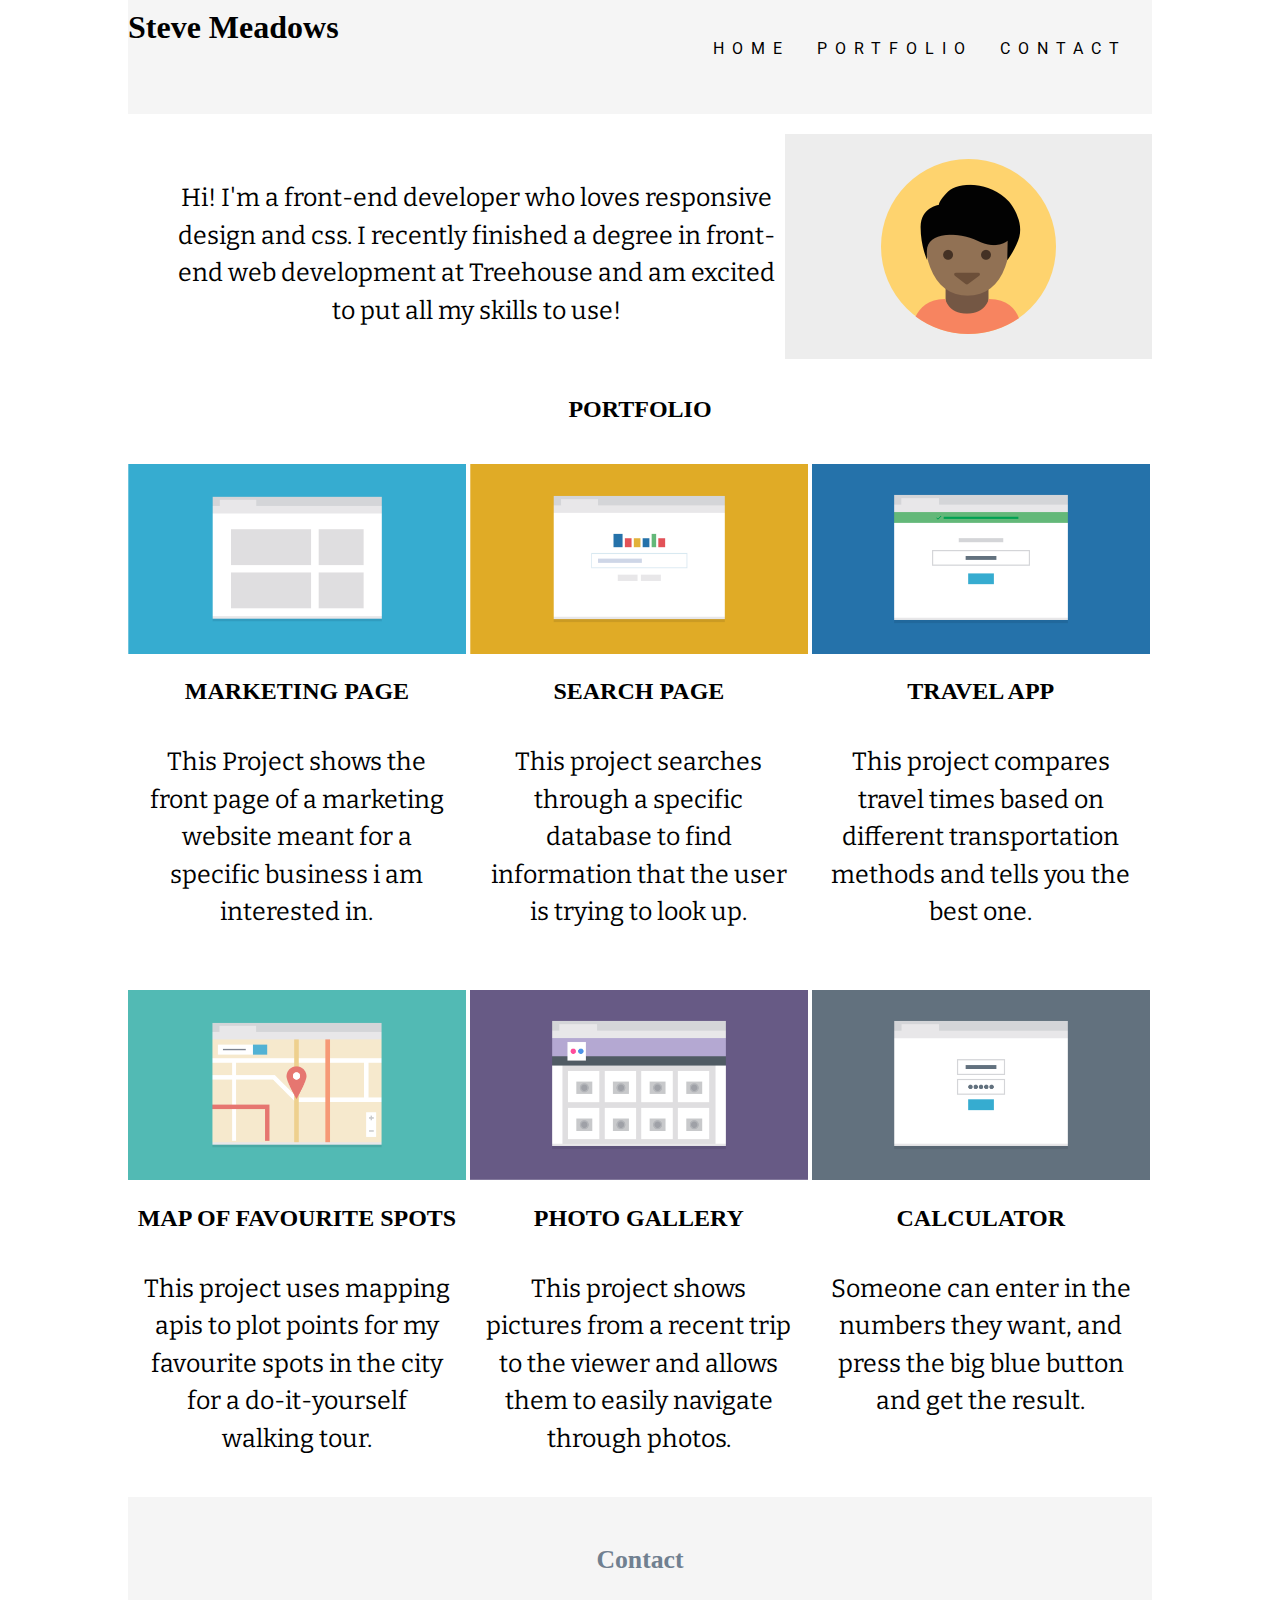
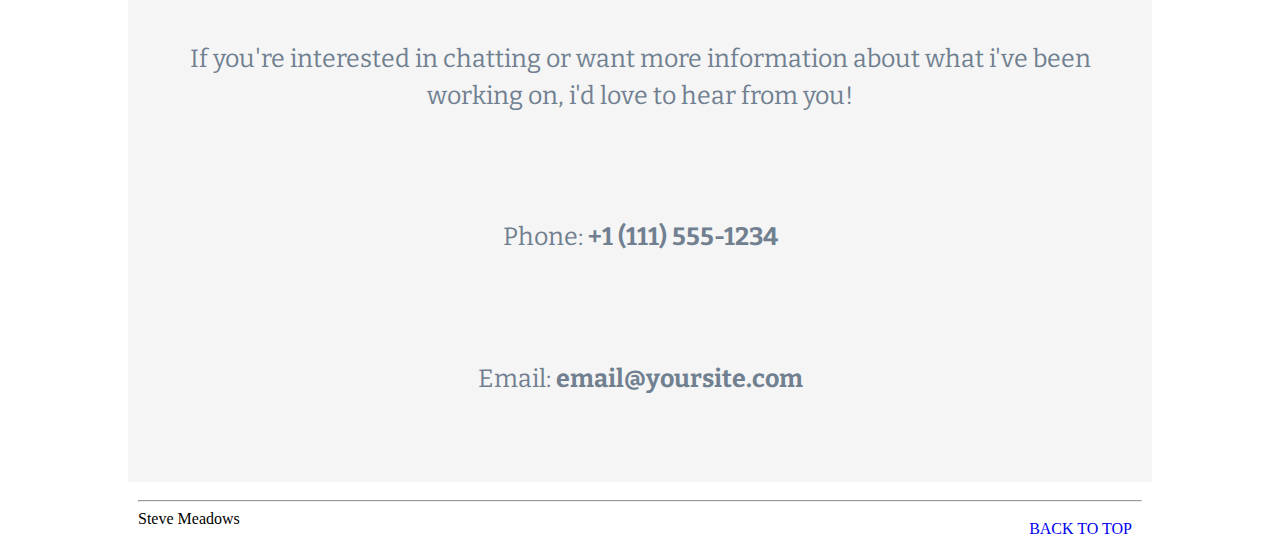
==== index.html @ d817d608 "First Upload" ====
<!DOCTYPE html>
<html lang="en">
<head>
    <meta charset="UTF-8">
    <meta name="viewport" content="width=device-width, initial-scale=1.0">
    <meta http-equiv="X-UA-Compatible" content="ie=edge">
    <link href="https://fonts.googleapis.com/css?family=Roboto:400" rel="stylesheet">
    <link href="https://fonts.googleapis.com/css?family=Bitter|Quicksand&display=swap" rel="stylesheet">
    <link href="css/style.css" rel="stylesheet">
    <title>Steve's Portfolio</title>
</head>

<body>
    <header class="primary-header" id="top">
        <div class="container">
            <h1>Steve Meadows</h1>
                <nav>
                    <ul class="top-nav">
                     <li><a href="#">Home</a></li>
                     <li><a href="#portfolio">Portfolio</a></li>
                     <li><a href="#contact">Contact</a></li>
                    </ul> 
                </nav>
                <img src="images\responsive-layout-profile.png" alt="Profile Image" class="profile">
                <p>Hi! I'm a front-end developer who loves responsive design and css. I recently finished a degree in front-end web development at Treehouse and am excited to put all my skills to use!</p>
        </div>
    </header>

    <main class="main-section">
        <div class="container">
            <h2 id="portfolio">portfolio</h2>

            <div class="market">
                <img src="images/portfolio-1.png" alt="Marketing webpage image" class="portfolio">
                <h2>Marketing Page</h2>
                <p>This Project shows the front page of a marketing website meant for a specific business i am interested in.</p>
            </div>

            <div class="search">
                <img src="images/portfolio-2.png" alt="search webpage image" class="portfolio">
                <h2>Search Page</h2>
                <p>This project searches through a specific database to find information that the user is trying to look up.</p>
            </div>

            <div class="travelapp">
               <img src="images/portfolio-3.png" alt="Image of a Travel App" class="portfolio">
               <h2>Travel App</h2>
               <p>This project compares travel times based on different transportation methods and tells you the best one.</p>
           </div>

            <div class="mapspot">
               <img src="images/portfolio-4.png" alt="Image of a map of fav spots" class="portfolio">
               <h2>Map of Favourite Spots</h2>
               <p>This project uses mapping apis to plot points for my favourite spots in the city for a do-it-yourself walking tour.</p>
            </div>

            <div class="photo">
               <img src="images/portfolio-5.png" alt="image of a photo gallery" class="portfolio">
               <h2>Photo Gallery</h2>
               <p>This project shows pictures from a recent trip to the viewer and allows them to easily navigate through photos.</p>
            </div>

            <div  class="cal">
               <img src="images/portfolio-6.png" alt="image of a calculator" class="portfolio">
               <h2>Calculator</h2>
               <p>Someone can enter in the numbers they want, and press the big blue button and get the result.</p>
            </div> 
        </div>
    </main>

    <section class="contact" id="contact">
        <div class="container">
            <h3>Contact</h3>
            <p>If you're interested in chatting or want more information about what i've been working on, i'd love to hear from you!</p>
            <p>Phone: <strong>+1 (111) 555-1234</strong></p>
            <p>Email:<strong> email@yoursite.com</strong></p>
        </div>
    </section>
   
    <footer>
        <hr>
        Steve Meadows  <a class="bottom-nav" href="#top">BACK TO TOP</a>
    </footer>
</body>
</html>
---- css/style.css ----
@import "normalize.css";

* {
    box-sizing: border-box;
}

body {
    margin: 0 auto;
    max-width: 1024px;
}

li {
    list-style: none;
    padding-left: 0;
}

a {
    text-decoration: none;
}

nav {
    font-family: Roboto, Arial, Verdana;
    font-weight: 400;
    letter-spacing: 0.5em;
    background-color: whitesmoke;
    padding: 25px;
}

h1, .top-nav {
    text-align: center;
}

h2 {
    text-align: center;
    text-transform: uppercase;

    
}

.top-nav, .top-nav li{
    width: 100%;
}

h1 a {
    color: #000;
}

.top-nav {
    margin-top: 30px;
}

.top-nav li { 
    padding: 10px 0 10px;
    margin: 5px auto;
    background: #fff;
}

.top-nav a {
    text-transform: uppercase;
    color: #000;
}


.profile,
.profile-text, img {
    max-width: 900px;
    padding-top: 20px;
    text-align: center; 
}

p {
    font-weight: 300px;
    font-size: 25px;
    font-family: 'Bitter', serif;
    padding: 4%;
    line-height: 1.5em;
    text-align: center;
}

.portfolio, 
.portfolio img {
    max-width: 100%;
    text-align: center;
}

.portfolio p {
    padding: 20px;
    max-width: 900px;
    text-align: center;
    font-size: 22px;
    font-family: Roboto, Arial, Verdana;
}

.contact {
    background-color: whitesmoke;
    text-align: center;
    padding: 20px;
    color: slategray;
    font-size: 22px;
    line-height: 1.5em;
}

.bottom-nav {
    float: right;
}
footer,
.bottom-nav {
    padding: 10px;
}




@media (min-width: 768px) {
    .top-nav {
        margin-top: 0;
    }

    .top-nav li {
        display: inline-block;
        width: auto;
        margin-right: 15px;
        background-color: transparent;
    }

    .top-nav li:last-child {
        margin-right: 0;
    }

    .top-nav a {
        color: #000;
    }

    .market,
    .search,
    .travelapp,
    .mapspot,
    .photo,
    .cal {
        display: inline-block;
        max-width: 33%;
        vertical-align: top;
    }
}

@media (min-width: 1024px) {
    h1{
        float: left;
        text-align: left;
        height: 12px;
        line-height: 12px;
    }

    .top-nav {
        text-align: right;
    }
    
    .profile {
        float: right;
    }

    .profile-text {
        float: left;
        text-align: left;
    }

}
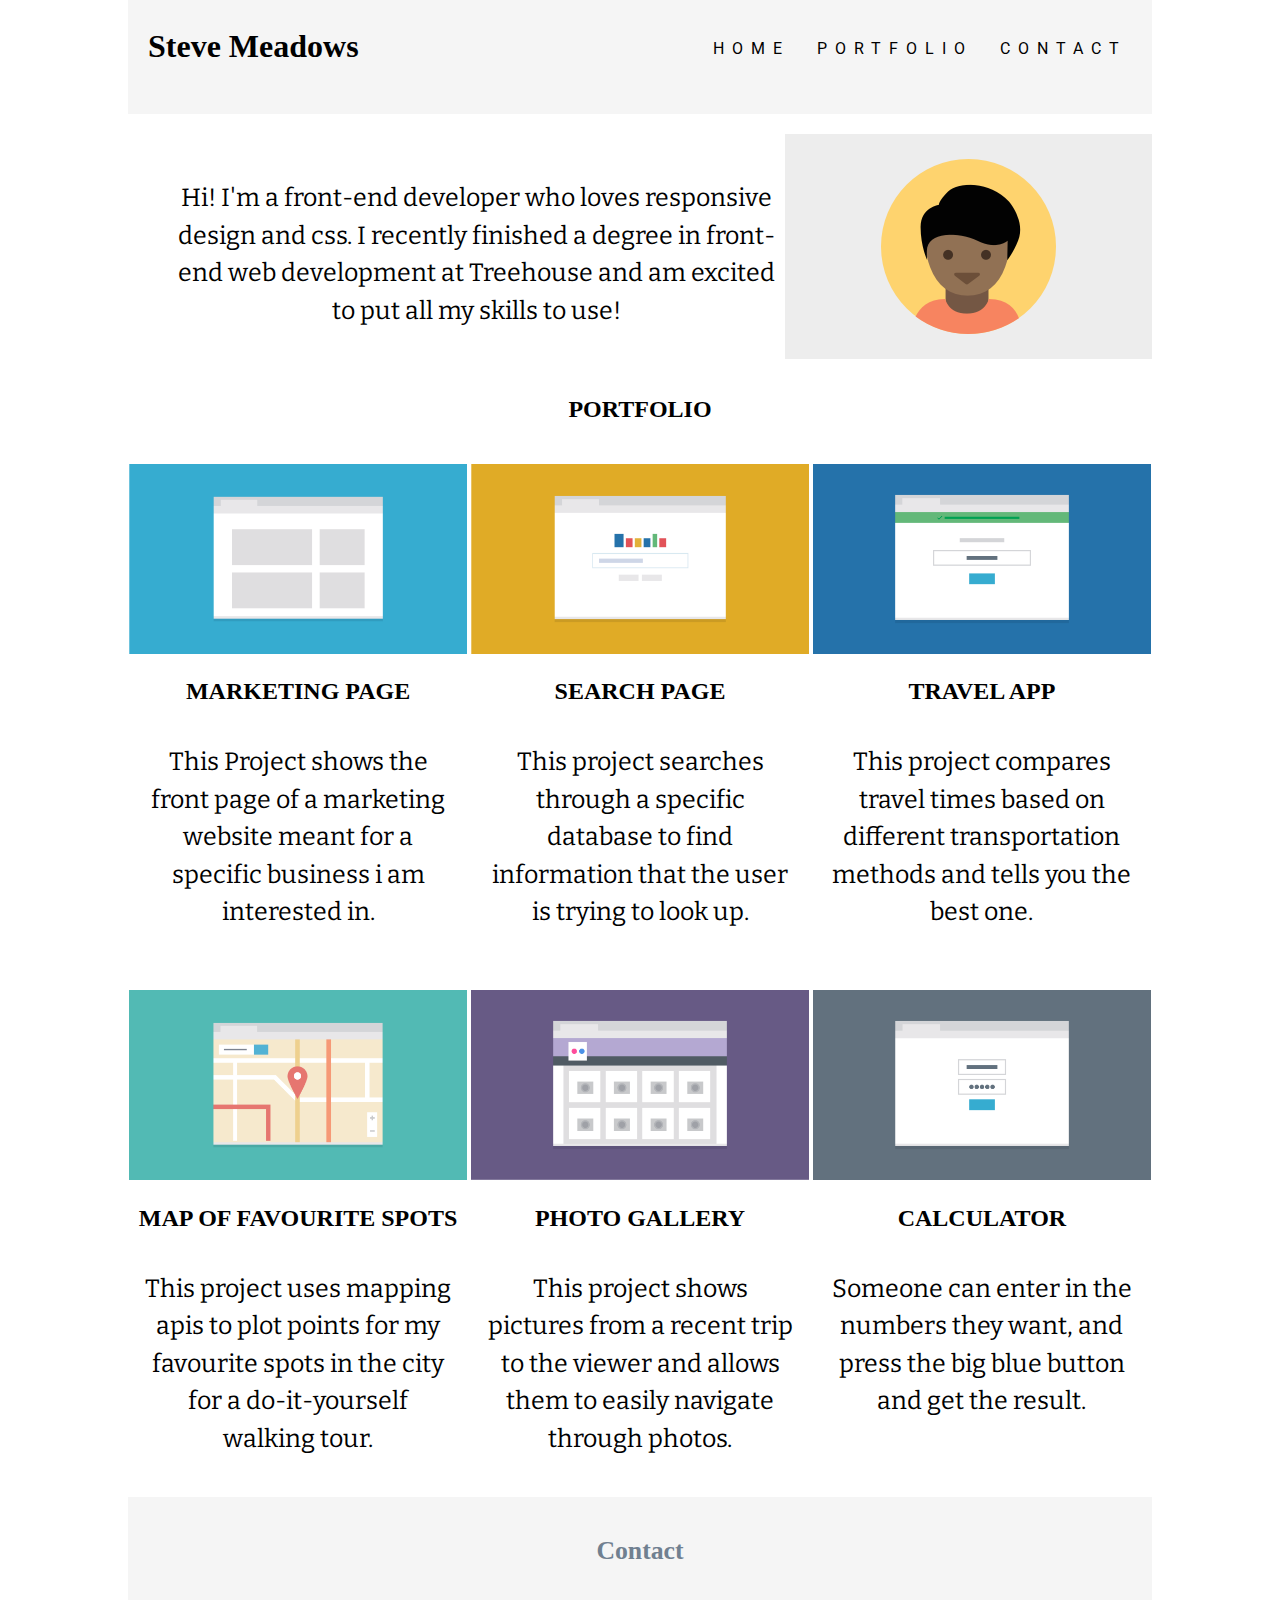
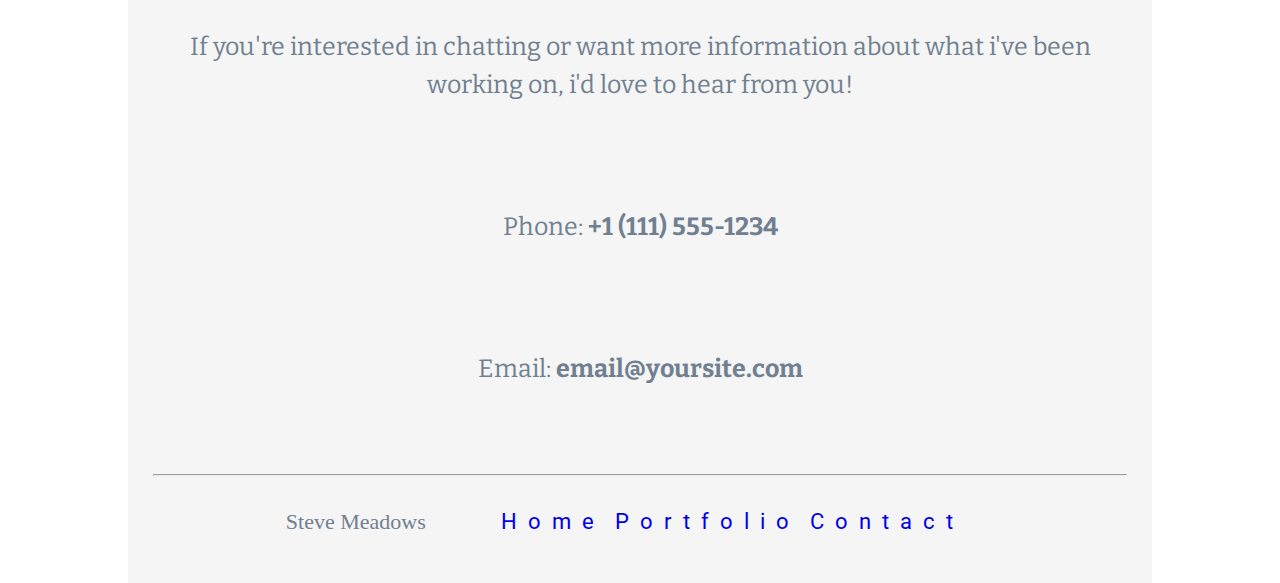
==== commit 8a50b9f1: "2nd update" ====
--- a/index.html
+++ b/index.html
@@ -75,11 +75,20 @@
             <p>Phone: <strong>+1 (111) 555-1234</strong></p>
             <p>Email:<strong> email@yoursite.com</strong></p>
         </div>
-    </section>
-   
+    
     <footer>
         <hr>
         Steve Meadows  <a class="bottom-nav" href="#top">BACK TO TOP</a>
+        
+        <nav class="nav-bottom">
+            <ul>
+                <li><a href="#top">Home</a></li>
+                <li><a href="#portfolio">Portfolio</a></li>
+                <li><a href="#contact">Contact</a></li>
+            </ul>
+        </nav>
+        </div>
     </footer>
+</section>
 </body>
 </html>--- a/css/style.css
+++ b/css/style.css
@@ -94,10 +94,10 @@
 .contact {
     background-color: whitesmoke;
     text-align: center;
-    padding: 20px;
+    padding: 15px;
     color: slategray;
     font-size: 22px;
-    line-height: 1.5em;
+    line-height: 1.2em;
 }
 
 .bottom-nav {
@@ -108,6 +108,19 @@
     padding: 10px;
 }
 
+.nav-bottom {
+    overflow: hidden;
+    transition: 0.7s all;
+    display: none;
+}
+
+/* Float Clearfix ------------------ */
+
+.group:after {
+    content: "";
+    display: table;
+    clear: both;
+  }
 
 
 
@@ -141,6 +154,29 @@
         max-width: 33%;
         vertical-align: top;
     }
+
+    .container {
+        width: 100%;
+        margin: 0 auto;
+        text-align: center;
+    }
+    .nav-bottom {
+        display: inline;
+        text-decoration: none;
+        list-style-type: none;
+    }
+
+    .nav-bottom ul {
+        display: inline-flex;
+    }
+    .nav-bottom a {
+        text-decoration:  none;
+        padding: 5px;
+    }
+
+    .bottom-nav {
+        display: none;
+    }
 }
 
 @media (min-width: 1024px) {
@@ -149,6 +185,8 @@
         text-align: left;
         height: 12px;
         line-height: 12px;
+        padding-left: 20px;
+        padding-top: 19px;
     }
 
     .top-nav {
@@ -159,7 +197,7 @@
         float: right;
     }
 
-    .profile-text {
+    .portfolio p {
         float: left;
         text-align: left;
     }
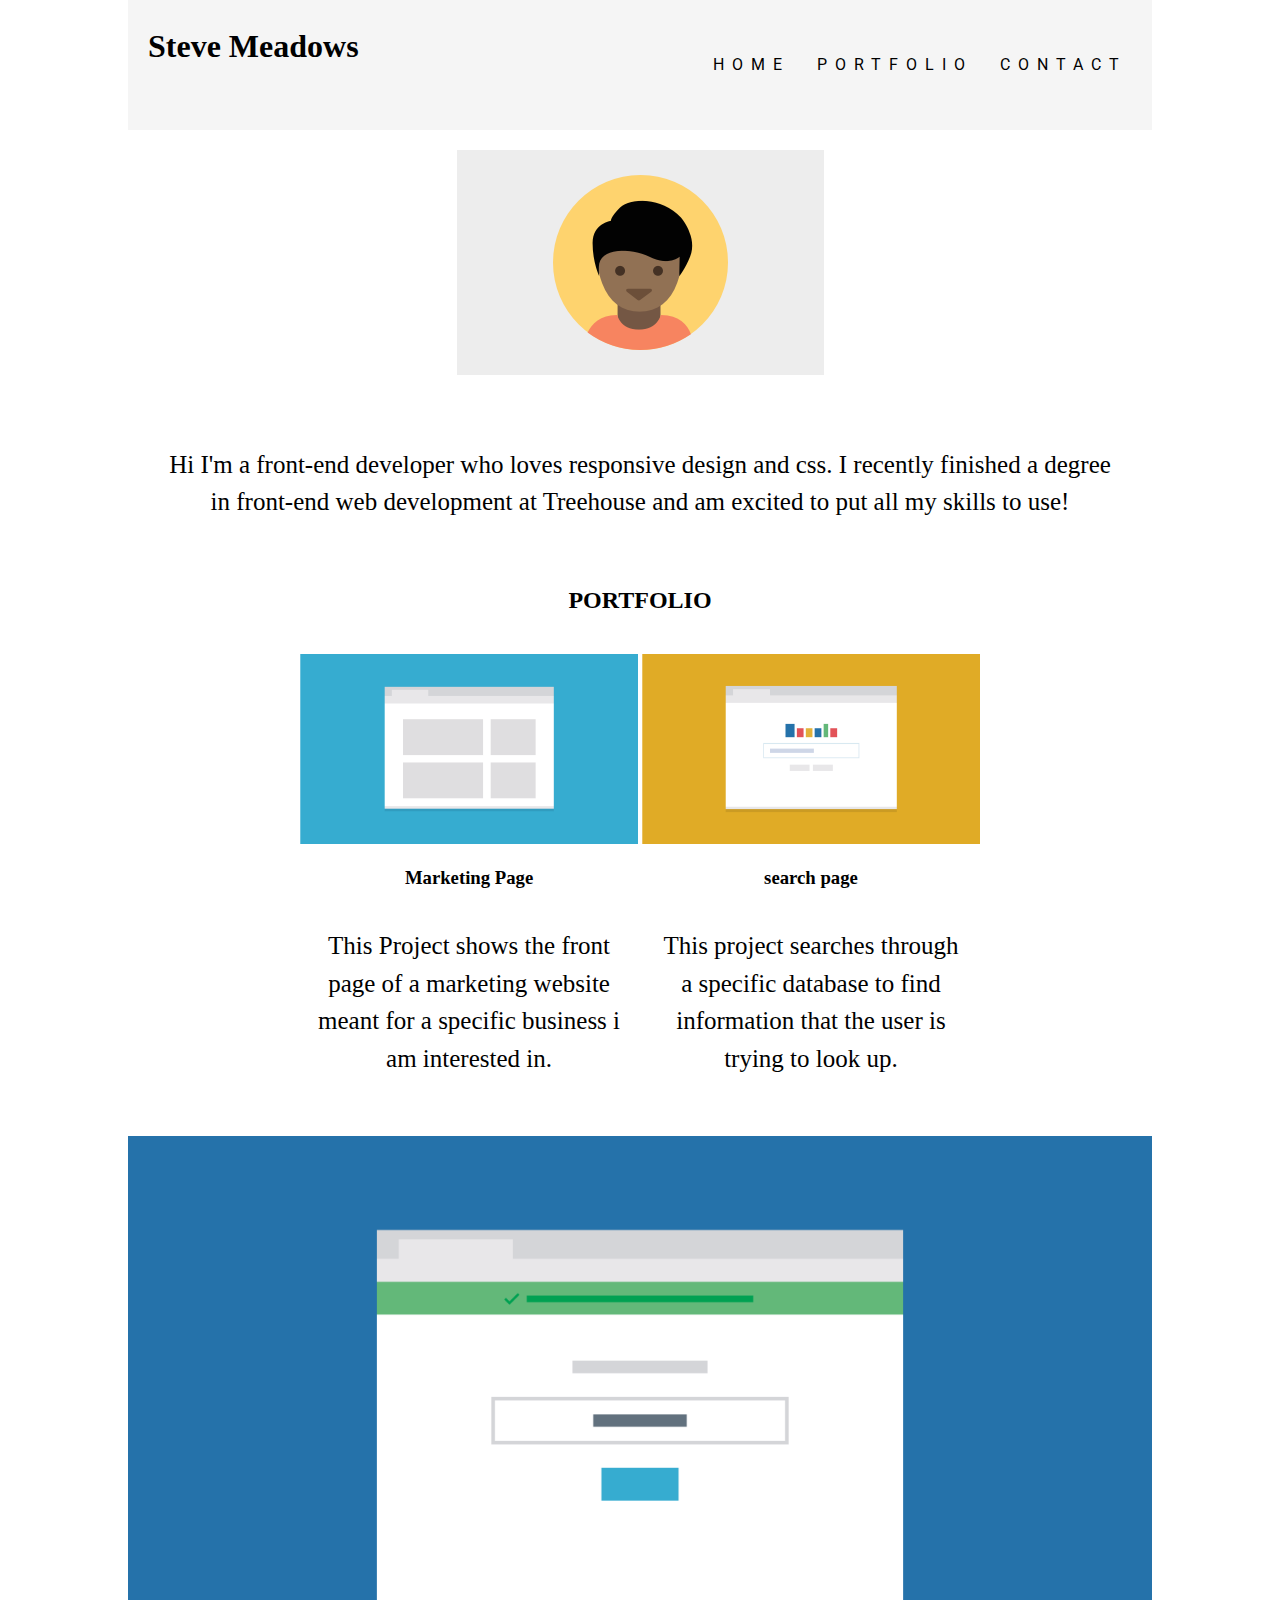
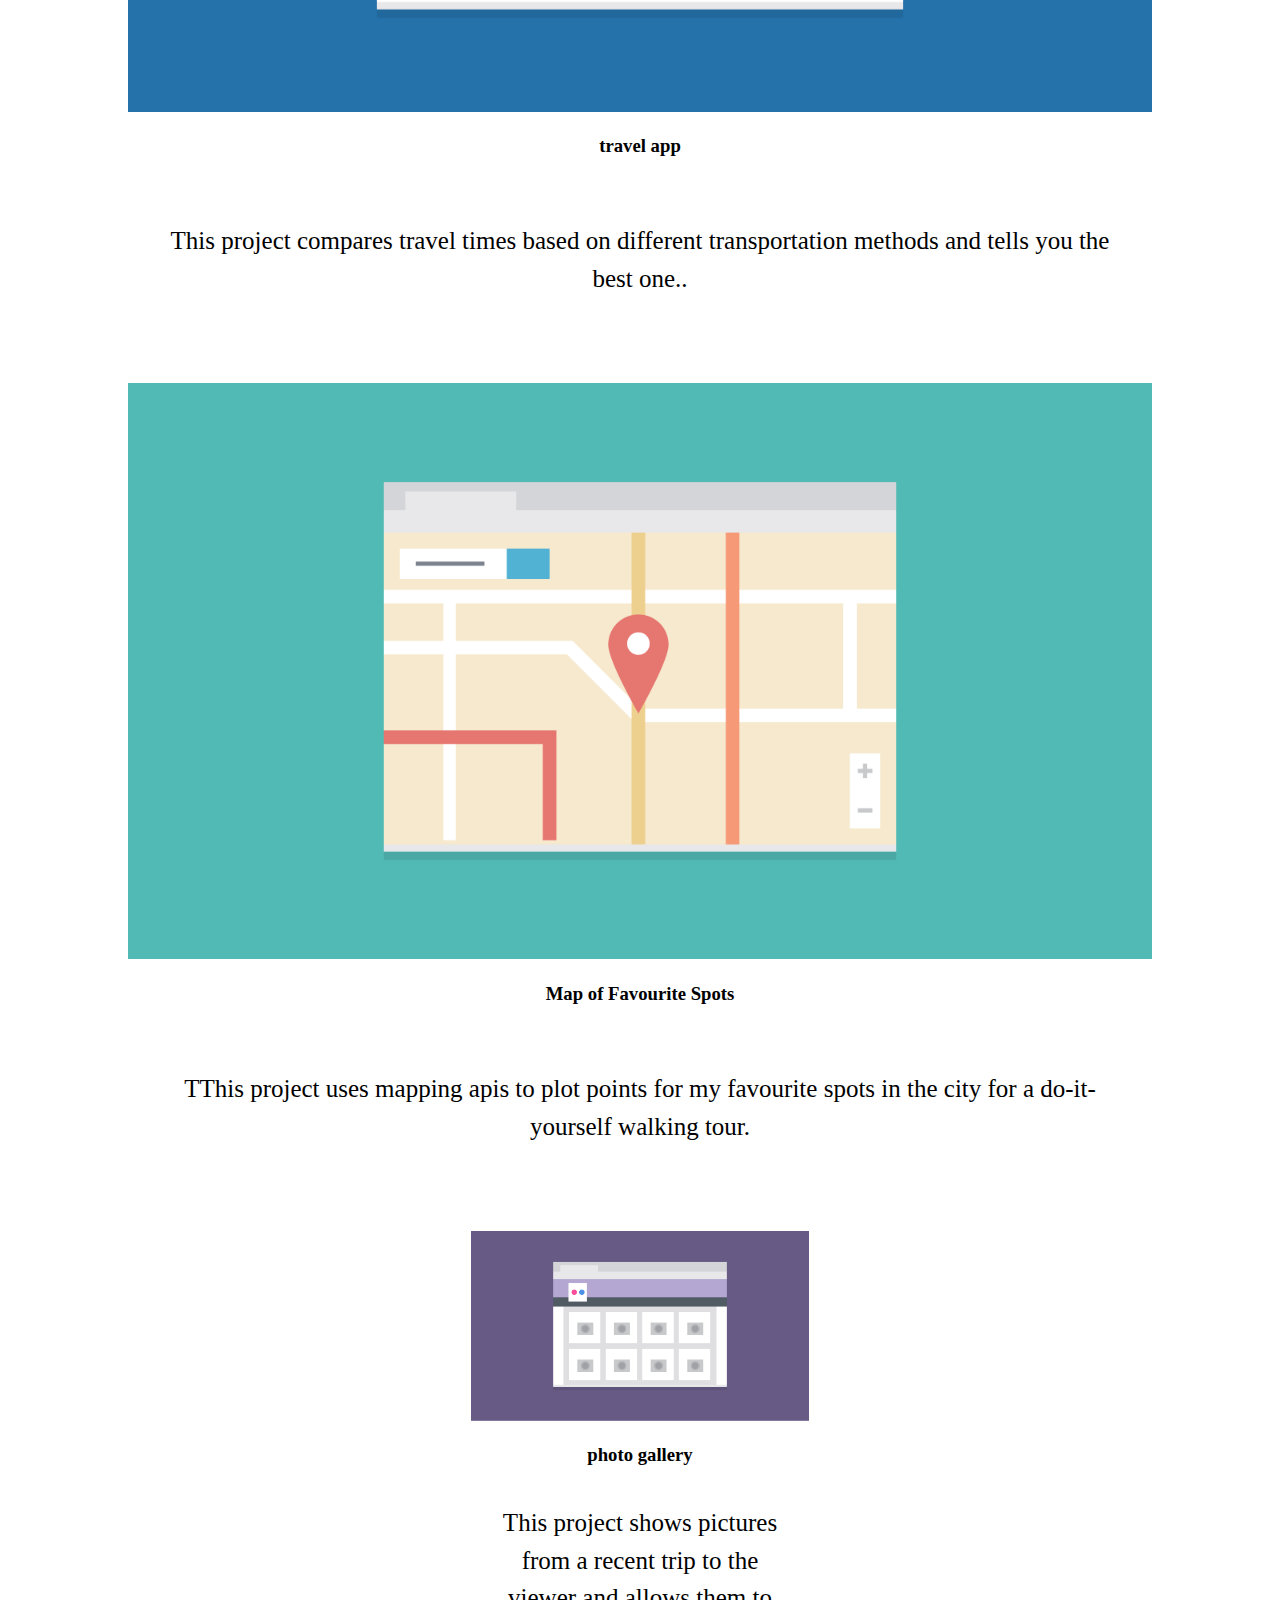
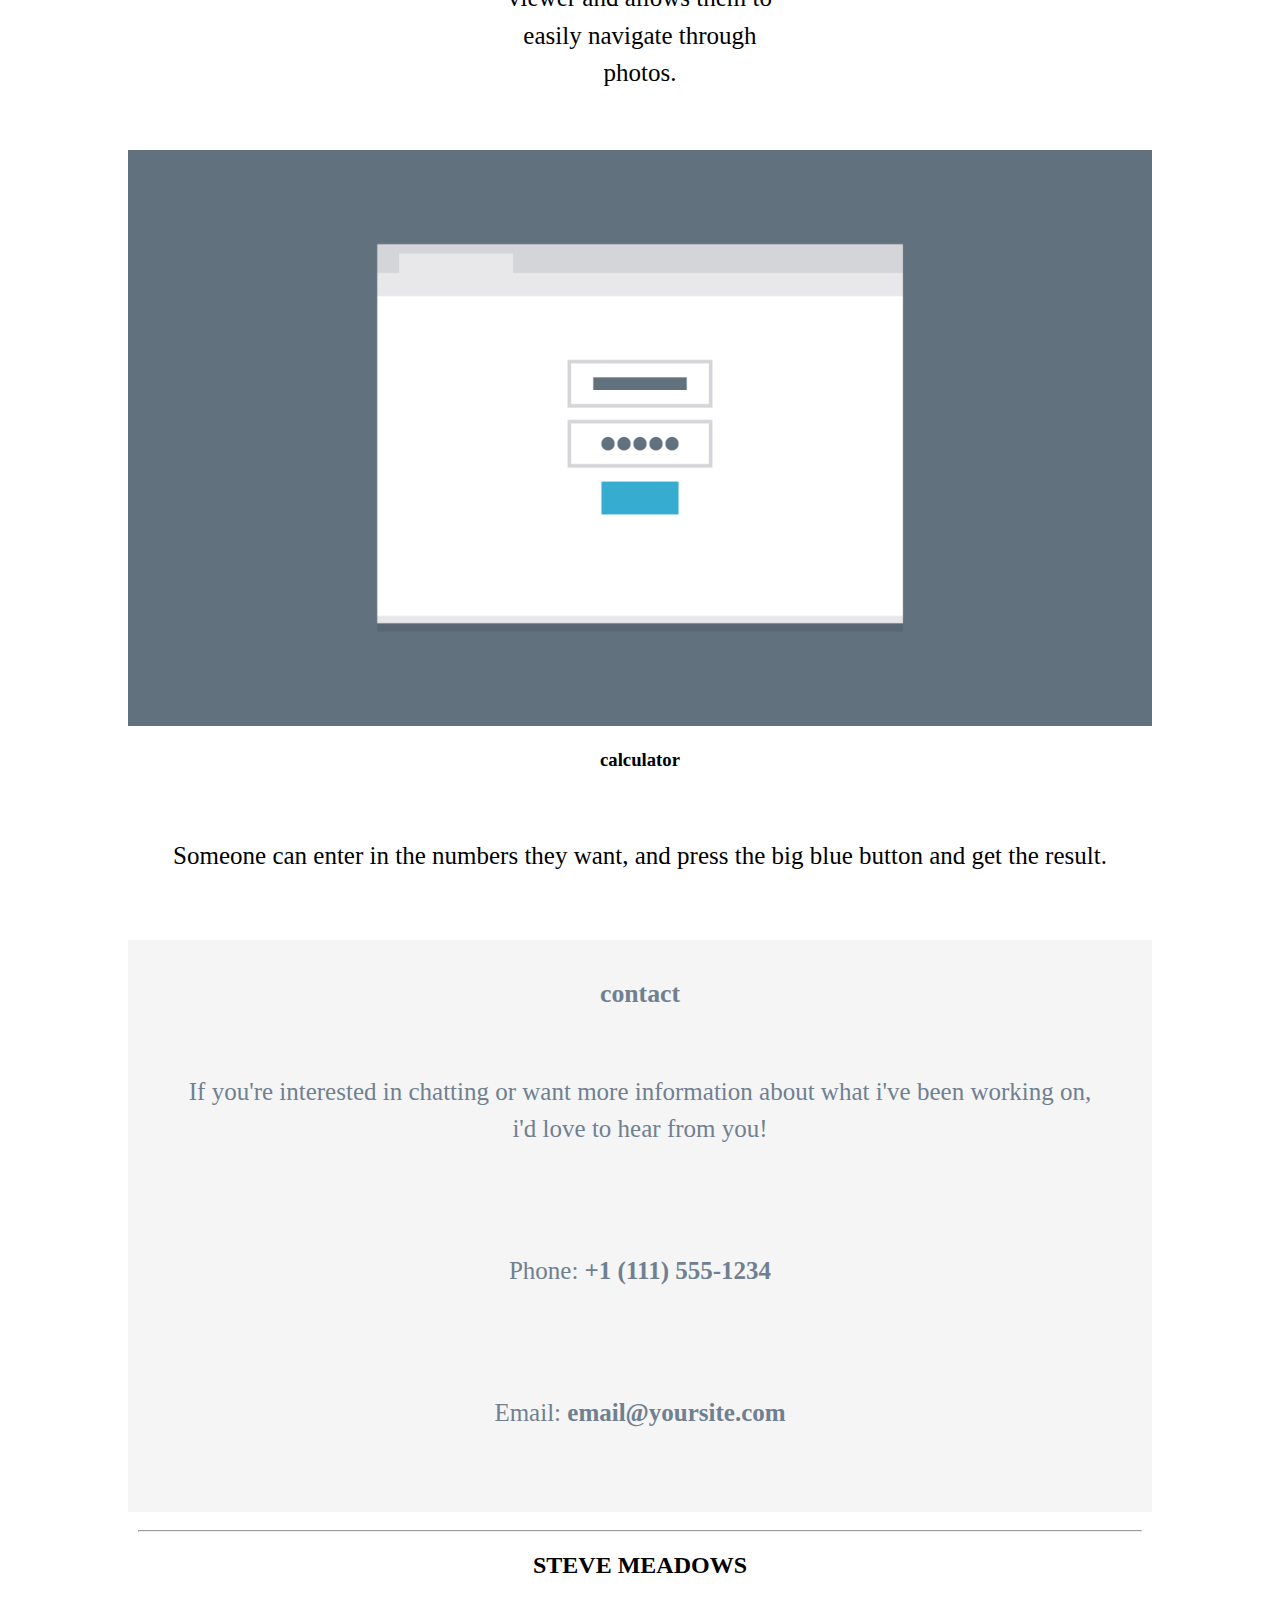
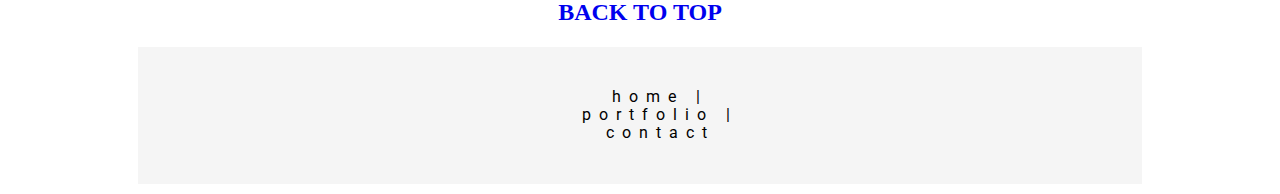
==== commit 0eeacf7d: "changes" ====
--- a/index.html
+++ b/index.html
@@ -1,94 +1,85 @@
 <!DOCTYPE html>
 <html lang="en">
-<head>
-    <meta charset="UTF-8">
-    <meta name="viewport" content="width=device-width, initial-scale=1.0">
-    <meta http-equiv="X-UA-Compatible" content="ie=edge">
-    <link href="https://fonts.googleapis.com/css?family=Roboto:400" rel="stylesheet">
-    <link href="https://fonts.googleapis.com/css?family=Bitter|Quicksand&display=swap" rel="stylesheet">
-    <link href="css/style.css" rel="stylesheet">
-    <title>Steve's Portfolio</title>
-</head>
+    <head>
+        <meta charset="UTF-8">
+        <meta name="viewport" content="width=device-width, initial-scale=1.0">
+        <meta http-equiv="X-UA-Compatible" content="ie=edge">
+        <link href="https://fonts.googleapis.com/css?family=Roboto:400" rel="stylesheet">
+        <link href="https://fonts.googleapis.com/css?family=Ubuntu&display=swap" rel="stylesheet">
+        <link href="css/style.css" rel="stylesheet">
+        <title>Steve's Portfolio</title>
+    </head>
 
-<body>
-    <header class="primary-header" id="top">
-        <div class="container">
-            <h1>Steve Meadows</h1>
-                <nav>
-                    <ul class="top-nav">
-                     <li><a href="#">Home</a></li>
-                     <li><a href="#portfolio">Portfolio</a></li>
-                     <li><a href="#contact">Contact</a></li>
-                    </ul> 
+    <body>
+        <header class="primary-header">
+            <div class="container clearfix">
+                <h1>Steve Meadows</h1>
+                <nav class="top-nav">
+                    <ul>
+                        <li><a href="#">Home</a></li>
+                        <li><a href="#portfolio">portfolio</a></li>
+                        <li><a href="#contact">contact</a></li>
+                    </ul>
                 </nav>
-                <img src="images\responsive-layout-profile.png" alt="Profile Image" class="profile">
-                <p>Hi! I'm a front-end developer who loves responsive design and css. I recently finished a degree in front-end web development at Treehouse and am excited to put all my skills to use!</p>
-        </div>
-    </header>
-
-    <main class="main-section">
-        <div class="container">
-            <h2 id="portfolio">portfolio</h2>
-
-            <div class="market">
-                <img src="images/portfolio-1.png" alt="Marketing webpage image" class="portfolio">
-                <h2>Marketing Page</h2>
-                <p>This Project shows the front page of a marketing website meant for a specific business i am interested in.</p>
+                <img class="hero-image" src="images/responsive-layout-profile.png" alt="Profile Picture">
+                <p class="hero-text">Hi I'm a front-end developer who loves responsive design and css. I recently finished a degree in front-end web development at Treehouse and am excited to put all my skills to use!</p>
             </div>
-
-            <div class="search">
-                <img src="images/portfolio-2.png" alt="search webpage image" class="portfolio">
-                <h2>Search Page</h2>
-                <p>This project searches through a specific database to find information that the user is trying to look up.</p>
+        </header>
+        <main class="main-content">
+            <div class="portfolio-main container">
+                <h2>portfolio</h2>
+                
+                <div class="market">
+                    <img src="images/portfolio-1.png" alt="Image of marketing website" class="portfolio">
+                    <h3>Marketing Page</h3>
+                    <p>This Project shows the front page of a marketing website meant for a specific business i am interested in.</p>
+                </div>
+                <div class="search">
+                    <img src="images/portfolio-2.png" alt="Image of a search page" class="portfolio">
+                    <h3>search page</h3>
+                    <p>This project searches through a specific database to find information that the user is trying to look up.</p>
+                </div>
+                <div class="travel">
+                    <img src="images/portfolio-3.png" alt="Image of a travel app" class="portfolio">
+                    <h3>travel app</h3>
+                    <p>This project compares travel times based on different transportation methods and tells you the best one..</p>
+                </div>
+                <div class="spot">
+                    <img src="images/portfolio-4.png" alt="Image of a favourite spot map" class="portfolio">
+                    <h3>Map of Favourite Spots</h3>
+                    <p>TThis project uses mapping apis to plot points for my favourite spots in the city for a do-it-yourself walking tour.</p>
+                </div>
+                <div class="photo">
+                    <img src="images/portfolio-5.png" alt="Image of a photo gallery" class="portfolio">
+                    <h3>photo gallery</h3>
+                    <p>This project shows pictures from a recent trip to the viewer and allows them to easily navigate through photos.</p>
+                </div>
+                <div class="calc">
+                    <img src="images/portfolio-6.png" alt="Image of an online calculator" class="portfolio">
+                    <h3>calculator</h3>
+                    <p>Someone can enter in the numbers they want, and press the big blue button and get the result.</p>
+                </div>
             </div>
-
-            <div class="travelapp">
-               <img src="images/portfolio-3.png" alt="Image of a Travel App" class="portfolio">
-               <h2>Travel App</h2>
-               <p>This project compares travel times based on different transportation methods and tells you the best one.</p>
-           </div>
-
-            <div class="mapspot">
-               <img src="images/portfolio-4.png" alt="Image of a map of fav spots" class="portfolio">
-               <h2>Map of Favourite Spots</h2>
-               <p>This project uses mapping apis to plot points for my favourite spots in the city for a do-it-yourself walking tour.</p>
-            </div>
-
-            <div class="photo">
-               <img src="images/portfolio-5.png" alt="image of a photo gallery" class="portfolio">
-               <h2>Photo Gallery</h2>
-               <p>This project shows pictures from a recent trip to the viewer and allows them to easily navigate through photos.</p>
-            </div>
-
-            <div  class="cal">
-               <img src="images/portfolio-6.png" alt="image of a calculator" class="portfolio">
-               <h2>Calculator</h2>
-               <p>Someone can enter in the numbers they want, and press the big blue button and get the result.</p>
-            </div> 
-        </div>
-    </main>
-
-    <section class="contact" id="contact">
-        <div class="container">
-            <h3>Contact</h3>
+        </main>
+        <div class="container contact">
+            <h3>contact</h3>
             <p>If you're interested in chatting or want more information about what i've been working on, i'd love to hear from you!</p>
             <p>Phone: <strong>+1 (111) 555-1234</strong></p>
-            <p>Email:<strong> email@yoursite.com</strong></p>
+            <p>Email: <strong>email@yoursite.com</strong></p>
         </div>
-    
-    <footer>
-        <hr>
-        Steve Meadows  <a class="bottom-nav" href="#top">BACK TO TOP</a>
-        
-        <nav class="nav-bottom">
-            <ul>
-                <li><a href="#top">Home</a></li>
-                <li><a href="#portfolio">Portfolio</a></li>
-                <li><a href="#contact">Contact</a></li>
-            </ul>
-        </nav>
-        </div>
-    </footer>
-</section>
-</body>
+        <footer class="footer">
+            <hr>
+            <div class="container">
+                <h2>Steve Meadows</h2>
+                <h2 class="top" id="#top"><a href="#">back to top</a></h2>
+                <nav class="footer-nav clearfix">
+                    <ul>
+                        <li>home | </li> 
+                        <li>portfolio |</li>
+                        <li>contact</li>
+                    </ul>
+                </nav>
+            </div>
+        </footer>
+    </body>
 </html>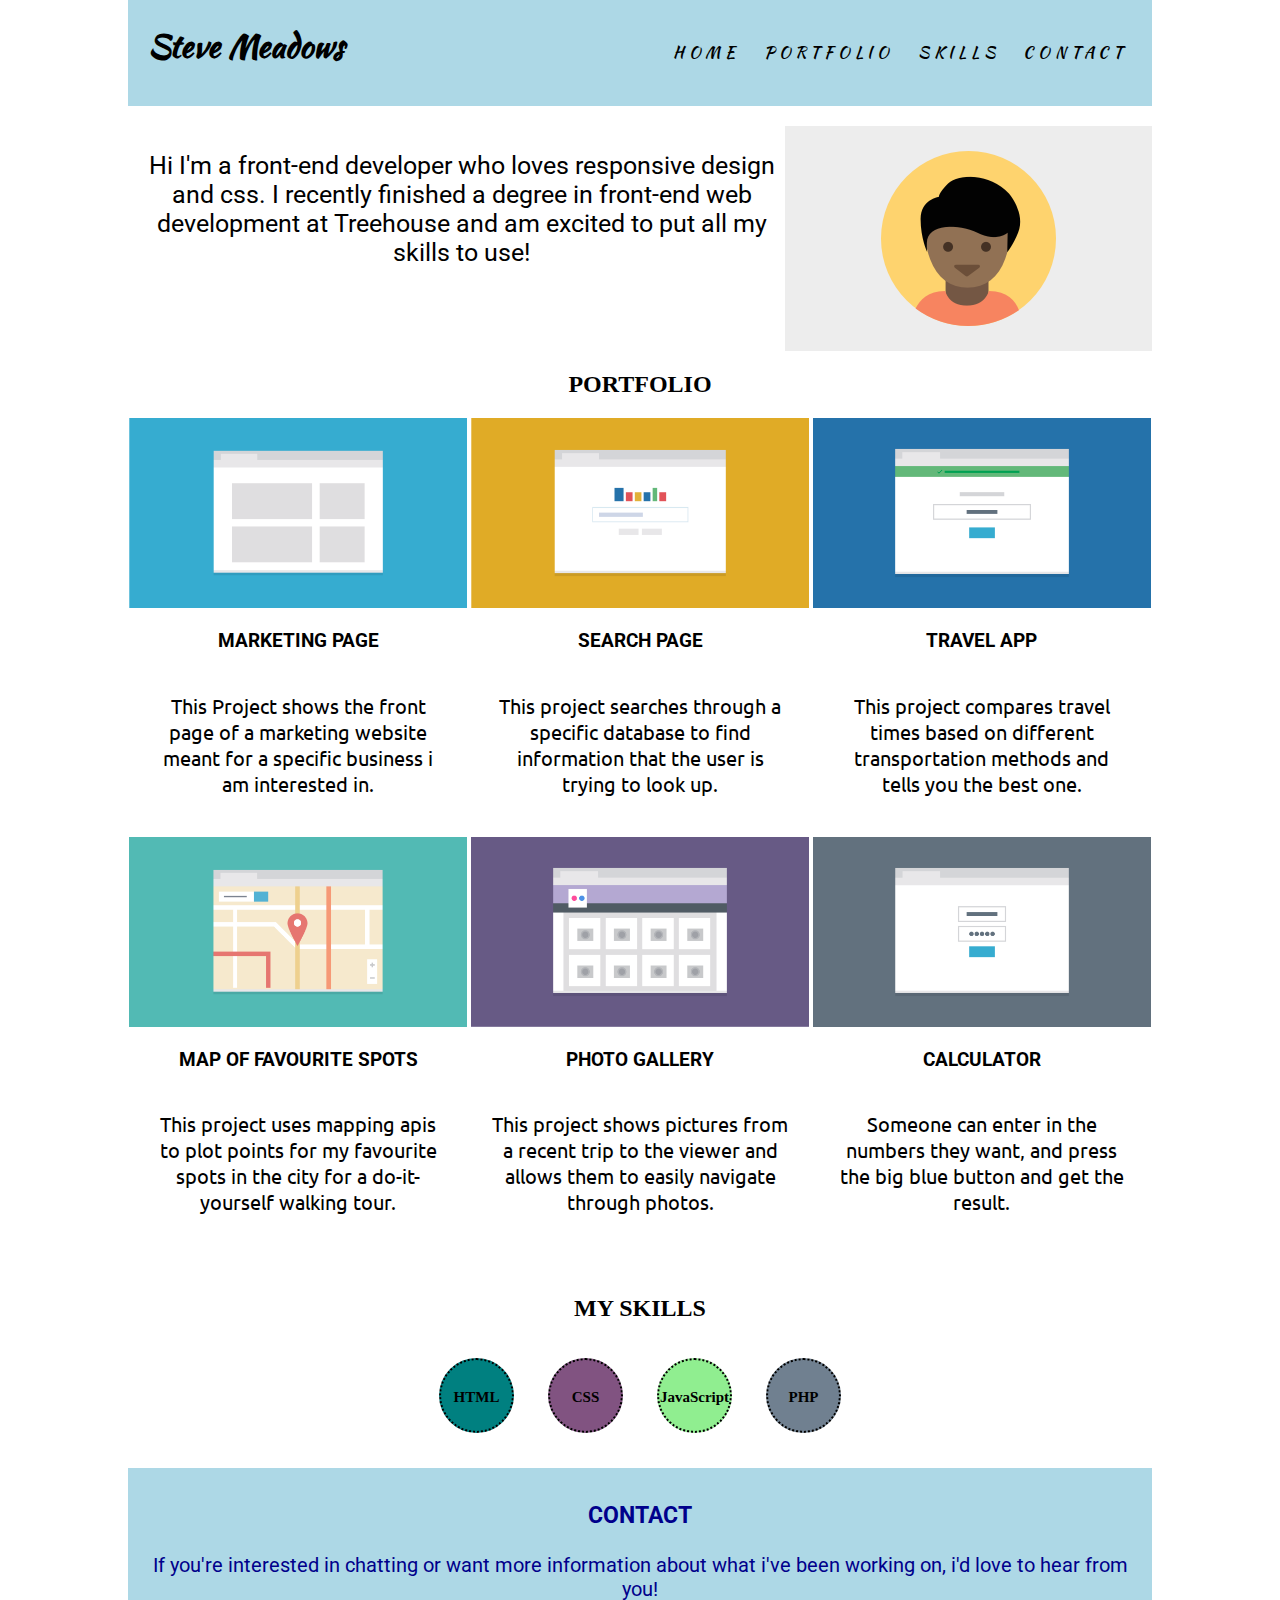
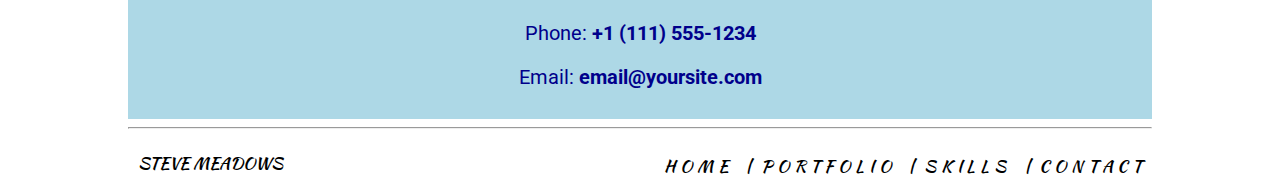
==== commit b69b2e69: "final upload" ====
--- a/index.html
+++ b/index.html
@@ -6,18 +6,20 @@
         <meta http-equiv="X-UA-Compatible" content="ie=edge">
         <link href="https://fonts.googleapis.com/css?family=Roboto:400" rel="stylesheet">
         <link href="https://fonts.googleapis.com/css?family=Ubuntu&display=swap" rel="stylesheet">
+        <link href="https://fonts.googleapis.com/css?family=Kaushan+Script&display=swap" rel="stylesheet">
         <link href="css/style.css" rel="stylesheet">
         <title>Steve's Portfolio</title>
     </head>
 
     <body>
-        <header class="primary-header">
+        <header class="primary-header" id="top">
             <div class="container clearfix">
                 <h1>Steve Meadows</h1>
                 <nav class="top-nav">
                     <ul>
                         <li><a href="#">Home</a></li>
                         <li><a href="#portfolio">portfolio</a></li>
+                        <li><a href="#skills">skills</a></li>
                         <li><a href="#contact">contact</a></li>
                     </ul>
                 </nav>
@@ -26,7 +28,7 @@
             </div>
         </header>
         <main class="main-content">
-            <div class="portfolio-main container">
+            <div class="portfolio-main container" id="portfolio">
                 <h2>portfolio</h2>
                 
                 <div class="market">
@@ -42,12 +44,12 @@
                 <div class="travel">
                     <img src="images/portfolio-3.png" alt="Image of a travel app" class="portfolio">
                     <h3>travel app</h3>
-                    <p>This project compares travel times based on different transportation methods and tells you the best one..</p>
+                    <p>This project compares travel times based on different transportation methods and tells you the best one.</p>
                 </div>
                 <div class="spot">
                     <img src="images/portfolio-4.png" alt="Image of a favourite spot map" class="portfolio">
                     <h3>Map of Favourite Spots</h3>
-                    <p>TThis project uses mapping apis to plot points for my favourite spots in the city for a do-it-yourself walking tour.</p>
+                    <p>This project uses mapping apis to plot points for my favourite spots in the city for a do-it-yourself walking tour.</p>
                 </div>
                 <div class="photo">
                     <img src="images/portfolio-5.png" alt="Image of a photo gallery" class="portfolio">
@@ -60,8 +62,15 @@
                     <p>Someone can enter in the numbers they want, and press the big blue button and get the result.</p>
                 </div>
             </div>
+            <div class="container skills" id="skills">
+                <h2>My Skills</h2>
+                <p class="circle circle1"><strong>HTML</strong></p>
+                <p class="circle circle2"><strong>CSS</strong></p>
+                <p class="circle circle3"><strong>JavaScript</strong></p>
+                <p class="circle circle4"><strong>PHP</strong></p>
+            </div>
         </main>
-        <div class="container contact">
+        <div class="container contact" id="contact">
             <h3>contact</h3>
             <p>If you're interested in chatting or want more information about what i've been working on, i'd love to hear from you!</p>
             <p>Phone: <strong>+1 (111) 555-1234</strong></p>
@@ -71,12 +80,13 @@
             <hr>
             <div class="container">
                 <h2>Steve Meadows</h2>
-                <h2 class="top" id="#top"><a href="#">back to top</a></h2>
+                <h2 class="top"><a href="#top">back to top</a></h2>
                 <nav class="footer-nav clearfix">
                     <ul>
-                        <li>home | </li> 
-                        <li>portfolio |</li>
-                        <li>contact</li>
+                        <li><a href="#top">home</a> | </li> 
+                        <li><a href="#portfolio">portfolio</a> |</li>
+                        <li><a href="#skills">skills </a>|</li>
+                        <li><a href="#contact">contact</a></li>
                     </ul>
                 </nav>
             </div>
--- a/css/style.css
+++ b/css/style.css
@@ -3,6 +3,12 @@
 * {
     box-sizing: border-box;
 }
+
+/* 
+============================
+Main Content Styles
+============================
+*/
 
 body {
     margin: 0 auto;
@@ -11,42 +17,45 @@
 
 li {
     list-style: none;
-    padding-left: 0;
 }
 
 a {
     text-decoration: none;
 }
 
+h2 {
+    text-align: center;
+    text-transform: uppercase;
+}
+
+/*
+============================
+Navigation
+============================
+*/
+
 nav {
-    font-family: Roboto, Arial, Verdana;
-    font-weight: 400;
-    letter-spacing: 0.5em;
-    background-color: whitesmoke;
+    font-weight: 500;
+    letter-spacing: 0.3em;
+    background-color: lightblue;
     padding: 25px;
 }
 
-h1, .top-nav {
-    text-align: center;
-}
-
-h2 {
-    text-align: center;
+h1,
+.top-nav {
+    text-align: center;
+    font-family: 'Kaushan Script', cursive;
+}
+
+.top-nav,
+.top-nav li {
+    width: 100%;
+}
+
+.top-nav a {
+    color: #000;
     text-transform: uppercase;
-
-    
-}
-
-.top-nav, .top-nav li{
-    width: 100%;
-}
-
-h1 a {
-    color: #000;
-}
-
-.top-nav {
-    margin-top: 30px;
+    line-height: 1.6em;
 }
 
 .top-nav li { 
@@ -55,76 +64,187 @@
     background: #fff;
 }
 
-.top-nav a {
-    text-transform: uppercase;
-    color: #000;
-}
-
-
-.profile,
-.profile-text, img {
-    max-width: 900px;
+.top-nav ul {
+    margin: 0;
+    padding: 0;
+}
+
+
+/*
+===============================
+Hero Content
+===============================
+*/
+
+.hero-text {
+    
+    text-align: center;
+  
+    padding: 20px 10px;
+    line-height: 1.5em;
+    font: 25px 'Roboto', sans-serif;
+}
+
+.hero-image {
+    display: block;
+    margin: 0 auto;
     padding-top: 20px;
-    text-align: center; 
-}
-
-p {
-    font-weight: 300px;
-    font-size: 25px;
-    font-family: 'Bitter', serif;
-    padding: 4%;
-    line-height: 1.5em;
-    text-align: center;
-}
-
-.portfolio, 
-.portfolio img {
+}
+
+/*
+===============================
+Portfolio
+===============================
+*/
+
+.portfolio {
     max-width: 100%;
     text-align: center;
-}
-
-.portfolio p {
+    
+}
+
+.portfolio-main p{
     padding: 20px;
     max-width: 900px;
     text-align: center;
-    font-size: 22px;
-    font-family: Roboto, Arial, Verdana;
-}
+    font: 20px 'Ubuntu', sans-serif;
+}
+
+.portfolio-main h3 {
+    text-align: center;
+    text-transform: uppercase;
+    font-weight: 700;
+    font-family: 'Roboto', sans-serif;
+}
+
+/*
+===============================
+Skills Section
+===============================
+*/
+
+.skills {
+    text-align: center;
+    padding: 20px;
+}
+
+.skills p{
+    display: inline-block;
+    margin: 15px;
+  }
+.circle {
+    width: 75px;
+    height: 75px;
+    border-radius: 50%;
+    font-size: 15px;
+    font-weight: 500;
+    line-height: 75px;
+    text-align: center;
+    background: #000;
+    border: 2px dotted black;
+}
+
+.circle1 {
+    background-color: teal;
+    transition: transform 0.5s;
+}
+
+.circle1:hover {
+    transform: translatey(-20px);
+}
+
+.circle2 {
+    background-color: rgba(110, 58, 110, 0.87);
+    transition: transform 0.5s;
+}
+
+.circle2:hover {
+    transform: translatey(-20px);
+}
+
+.circle3 {
+    background-color: lightgreen;
+    transition: transform 0.5s;
+}
+
+.circle3:hover {
+    transform: translatey(-20px);
+}
+
+.circle4 {
+    background-color: slategray;
+    transition: transform 0.5s;
+}
+
+.circle4:hover {
+    transform: translatey(-20px);
+}
+/*
+================================
+Contact
+================================
+*/
 
 .contact {
-    background-color: whitesmoke;
-    text-align: center;
-    padding: 15px;
-    color: slategray;
-    font-size: 22px;
-    line-height: 1.2em;
-}
-
-.bottom-nav {
+    text-align: center;
+    background-color: lightblue;
+    color: darkblue;
+    padding: 10px;
+    font: 20px 'Roboto', sans-serif;
+}
+
+.contact h3 {
+    text-transform: uppercase;
+}
+
+/*
+================================
+Footer Styles
+================================
+*/
+
+footer h2 {
+    float: left;
+    padding: 0 10px;
+    color: black;
+    font: 17px 'Kaushan Script', cursive;
+}
+
+footer .top {
     float: right;
 }
-footer,
-.bottom-nav {
-    padding: 10px;
-}
-
-.nav-bottom {
-    overflow: hidden;
-    transition: 0.7s all;
+
+.footer-nav {
     display: none;
 }
 
-/* Float Clearfix ------------------ */
-
-.group:after {
+.nav-back h2{
+    color:black;
+}
+
+.top a {
+    color: black;
+}
+
+/*
+================================
+ClearFix
+================================
+*/
+.clearfix::after {
     content: "";
+    clear: both;
     display: table;
-    clear: both;
   }
 
-
+/*
+================================
+Media Queries
+================================
+*/
 
 @media (min-width: 768px) {
+   
     .top-nav {
         margin-top: 0;
     }
@@ -146,40 +266,48 @@
 
     .market,
     .search,
-    .travelapp,
-    .mapspot,
+    .travel,
+    .spot,
     .photo,
-    .cal {
+    .calc {
         display: inline-block;
         max-width: 33%;
         vertical-align: top;
     }
-
+    
     .container {
         width: 100%;
         margin: 0 auto;
         text-align: center;
     }
-    .nav-bottom {
-        display: inline;
+    .footer-nav {
+        display: inline-flex;
         text-decoration: none;
         list-style-type: none;
-    }
-
-    .nav-bottom ul {
+        color: #000;
+        text-transform: uppercase;
+        float: right;
+        padding: 0;
+        background: transparent;
+        letter-spacing: 0.3em;
+    }
+
+    .footer-nav ul {
         display: inline-flex;
-    }
-    .nav-bottom a {
+        font: 17px 'Kaushan Script', cursive;
+    }
+    .footer-nav a {
         text-decoration:  none;
         padding: 5px;
-    }
-
-    .bottom-nav {
+        color: black;
+    }
+
+    .top {
         display: none;
     }
 }
 
-@media (min-width: 1024px) {
+@media (min-width: 1024px){
     h1{
         float: left;
         text-align: left;
@@ -188,18 +316,20 @@
         padding-left: 20px;
         padding-top: 19px;
     }
-
+    
     .top-nav {
         text-align: right;
     }
-    
-    .profile {
+
+    .hero-image {
         float: right;
     }
 
-    .portfolio p {
+    .hero-text p{
         float: left;
         text-align: left;
     }
 
-}+}
+
+
